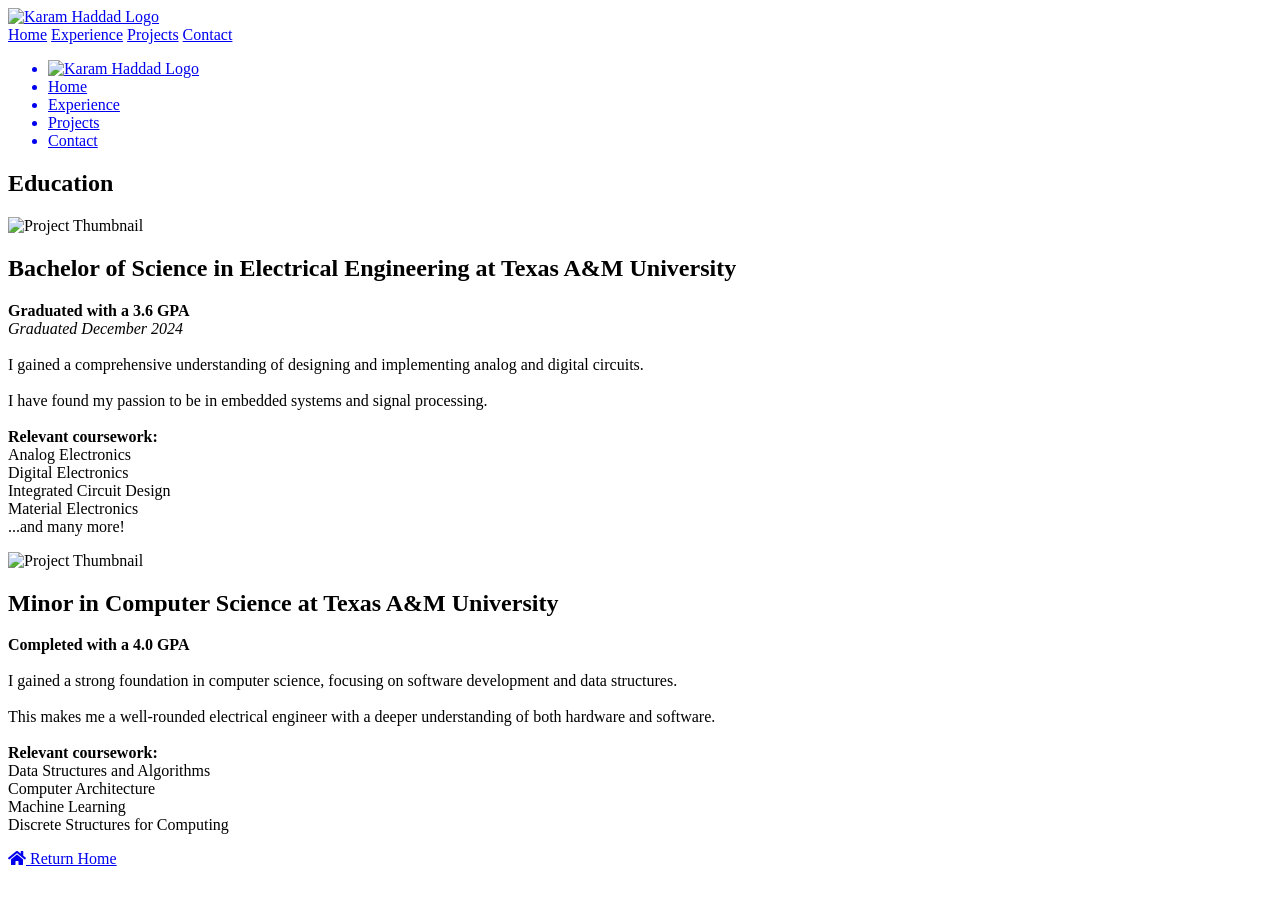
==== experience.html @ 93a927cd "slight tweaks on work card, fixed project" ====
<!DOCTYPE html>
<html lang="en">
<head>
  <meta charset="UTF-8">
  <meta name="viewport" content="width=device-width, initial-scale=1.0">
  <title>Education - Karam Haddad</title>
  <link href="https://fonts.googleapis.com/css?family=Open+Sans:400,600,700" rel="stylesheet">
  <link rel="stylesheet" href="https://cdnjs.cloudflare.com/ajax/libs/font-awesome/5.15.3/css/all.min.css">
  
  <link rel="stylesheet" type="text/css" href="css/style.css">
  <link rel="stylesheet" type="text/css" href="css/nav.css">
  <link rel="stylesheet" href="seprate-exp.css"> <!-- Link to the external CSS file -->
  <link rel="stylesheet" type="text/css" href="css/contact.css"> <!--for the contact icons i added-->
  <link rel="stylesheet" href="scroll_progress/scroll_progress.css"> <!-- Link to the scroll progress CSS file -->

  <link rel="icon" type="image/x-icon" href="header/kh_logo.png">
  
</head>

<body>
  <!--this is a progress bar for scrolling-->
  <div class="progress-container">
    <div class="progress-bar" id="myBar"></div>
  </div>

  <nav id="nav">
      <!-- Hamburger Menu Icon for Mobile -->
    <div class="hamburger-icon"> 
        <a href="index.html#home">
            <img src="header/kh_logo.png" alt="Karam Haddad Logo" class="nav-logo">
        </a>
        <!-- Menu Icon -->
        <div class="menu-icon" onclick="toggleMenu()"> <!--calls toggle menu in js when clicked.-->
            <span class="line line1"></span> <!-- Top line of = that will become part of X -->
            <span class="line line2"></span> <!-- Bottom line of = that will become part of X -->
        </div>
    </div>

    <!-- Mobile Menu -->
    <div class="mobile-menu hidden">
        <a href="index.html#home">Home</a>
        <a href="index.html#experience">Experience</a>
        <a href="index.html#projects">Projects</a>
        <a href="index.html#contact">Contact</a>
    </div>
    <!-- Desktop nav menu-->
    <ul class="desktop-menu">
        <a href="index.html#home"><li> <img src="header/kh_logo.png" alt="Karam Haddad Logo" class="nav-logo"> </li></a>
        <a href="index.html#home"><li>Home</li></a>
        <a href="index.html#experience"><li>Experience</li></a>
        <a href="index.html#projects"><li>Projects</li></a>
        <a href="index.html#contact"><li>Contact</li></a>
    </ul>
  </nav>
  <!-- Project Section -->
  <section class="projects-section">
    <div class="container">
      <header class="section-header">
        <h1 class="top-page-title">Education</h1>
      </header>
      <div class="projects-grid">
        <!-- Project Template -->
        <!--PROJECT3-->
        <div class="project-card" id="tamuelen">
          <div class="card-content">
            <img class="card-image" src="experience/tamu.png" alt="Project Thumbnail" />
            <div class="card-text">
              <h2 class="card-title">Bachelor of Science in Electrical Engineering at Texas A&M University</h2>
              <p class="card-description">
                <strong> Graduated with a 3.6 GPA</strong><br>
                <i>Graduated December 2024</i> <br><br>
                I gained a comprehensive understanding of designing and implementing analog and digital circuits. <br><br>
                I have found my passion to be in embedded systems and signal processing. <br><br>
                <strong>Relevant coursework:</strong>
                <br>Analog Electronics<br>
                Digital Electronics<br>
                Integrated Circuit Design<br>
                Material Electronics<br>
                ...and many more!
              </p>
            </div>
          </div>
        </div>
        <!--PROJECT4-->
        <div class="project-card" id="tamucs">
          <div class="card-content">
            <img class="card-image" src="experience/tamu.png" alt="Project Thumbnail" />
            <div class="card-text">
              <h2 class="card-title">Minor in Computer Science at Texas A&M University</h2>
              <p class="card-description">
                <strong>Completed with a 4.0 GPA</strong><br><br>
                I gained a strong foundation in computer science, focusing on software development and data structures. <br><br>
                This makes me a well-rounded electrical engineer with a deeper understanding of both hardware and software. <br><br>
                <strong>Relevant coursework:</strong>
                <br>Data Structures and Algorithms<br>
                Computer Architecture<br>
                Machine Learning<br>
                Discrete Structures for Computing
              </p>
            </div>
          </div>
        </div>
      </div>
      
      <div class="skills">
        <a href="index.html" class="skill">
          <i class="fas fa-home"></i>
          <span>Return Home</span>
        </a>
      </div>
  </section>
  <script src="script.js"></script> <!-- Link to the nav -->
  <script src="scroll_progress/scroll_progress.js"></script> <!-- Link to the scroll progress JS file -->
</body>
</html>
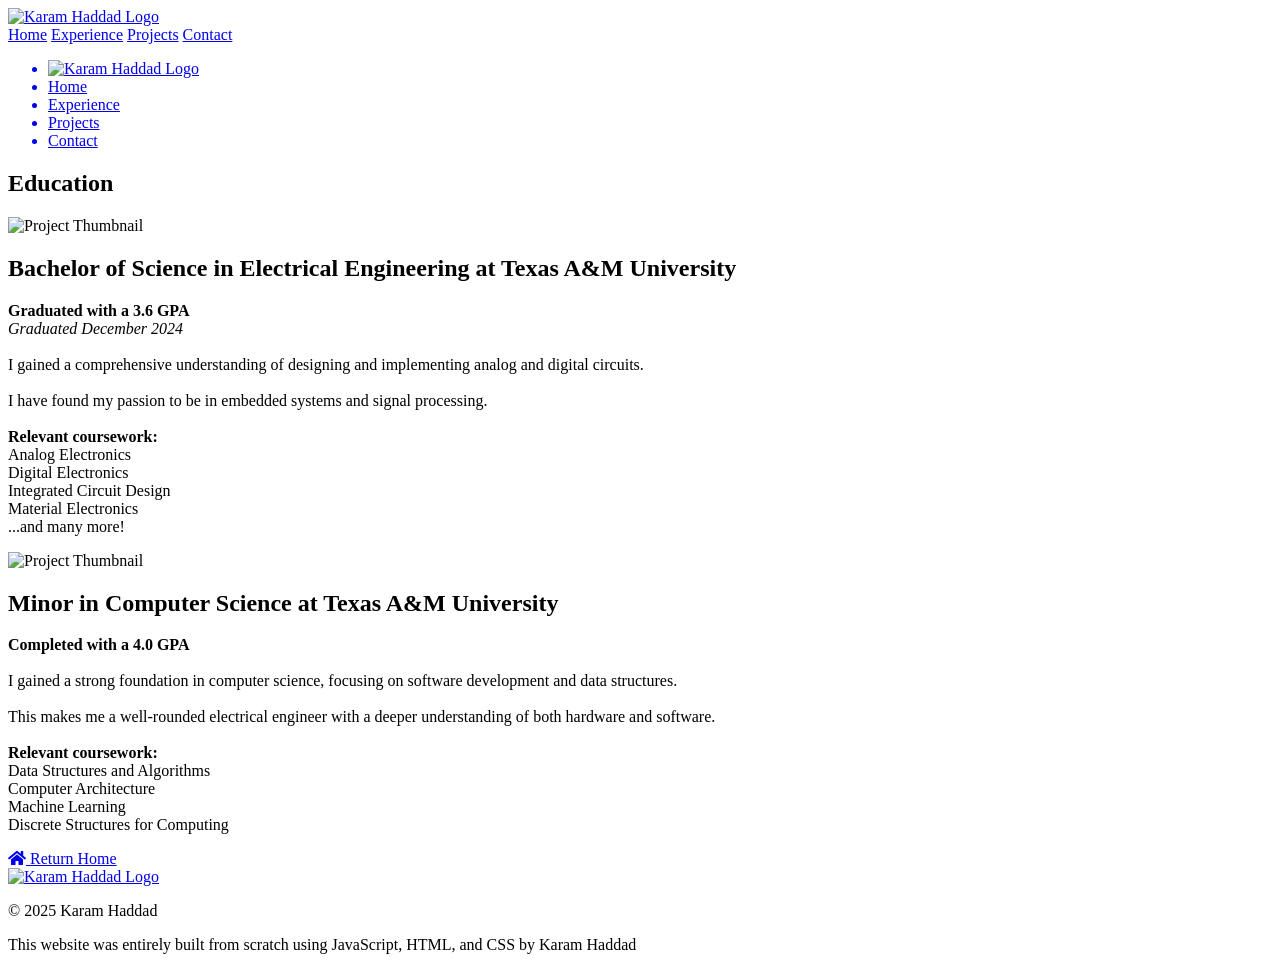
==== commit b2cbd7ac: "added footer in all pages" ====
--- a/experience.html
+++ b/experience.html
@@ -109,6 +109,15 @@
         </a>
       </div>
   </section>
+
+  <footer>
+    <a href="#home">
+      <img src="header/kh_logo.png" alt="Karam Haddad Logo" class="footer-logo" loading="lazy">
+    </a>
+    <p>&copy; 2025 Karam Haddad</p>
+    <p>This website was entirely built from scratch using JavaScript, HTML, and CSS by Karam Haddad</p>
+  </footer>
+
   <script src="script.js"></script> <!-- Link to the nav -->
   <script src="scroll_progress/scroll_progress.js"></script> <!-- Link to the scroll progress JS file -->
 </body>
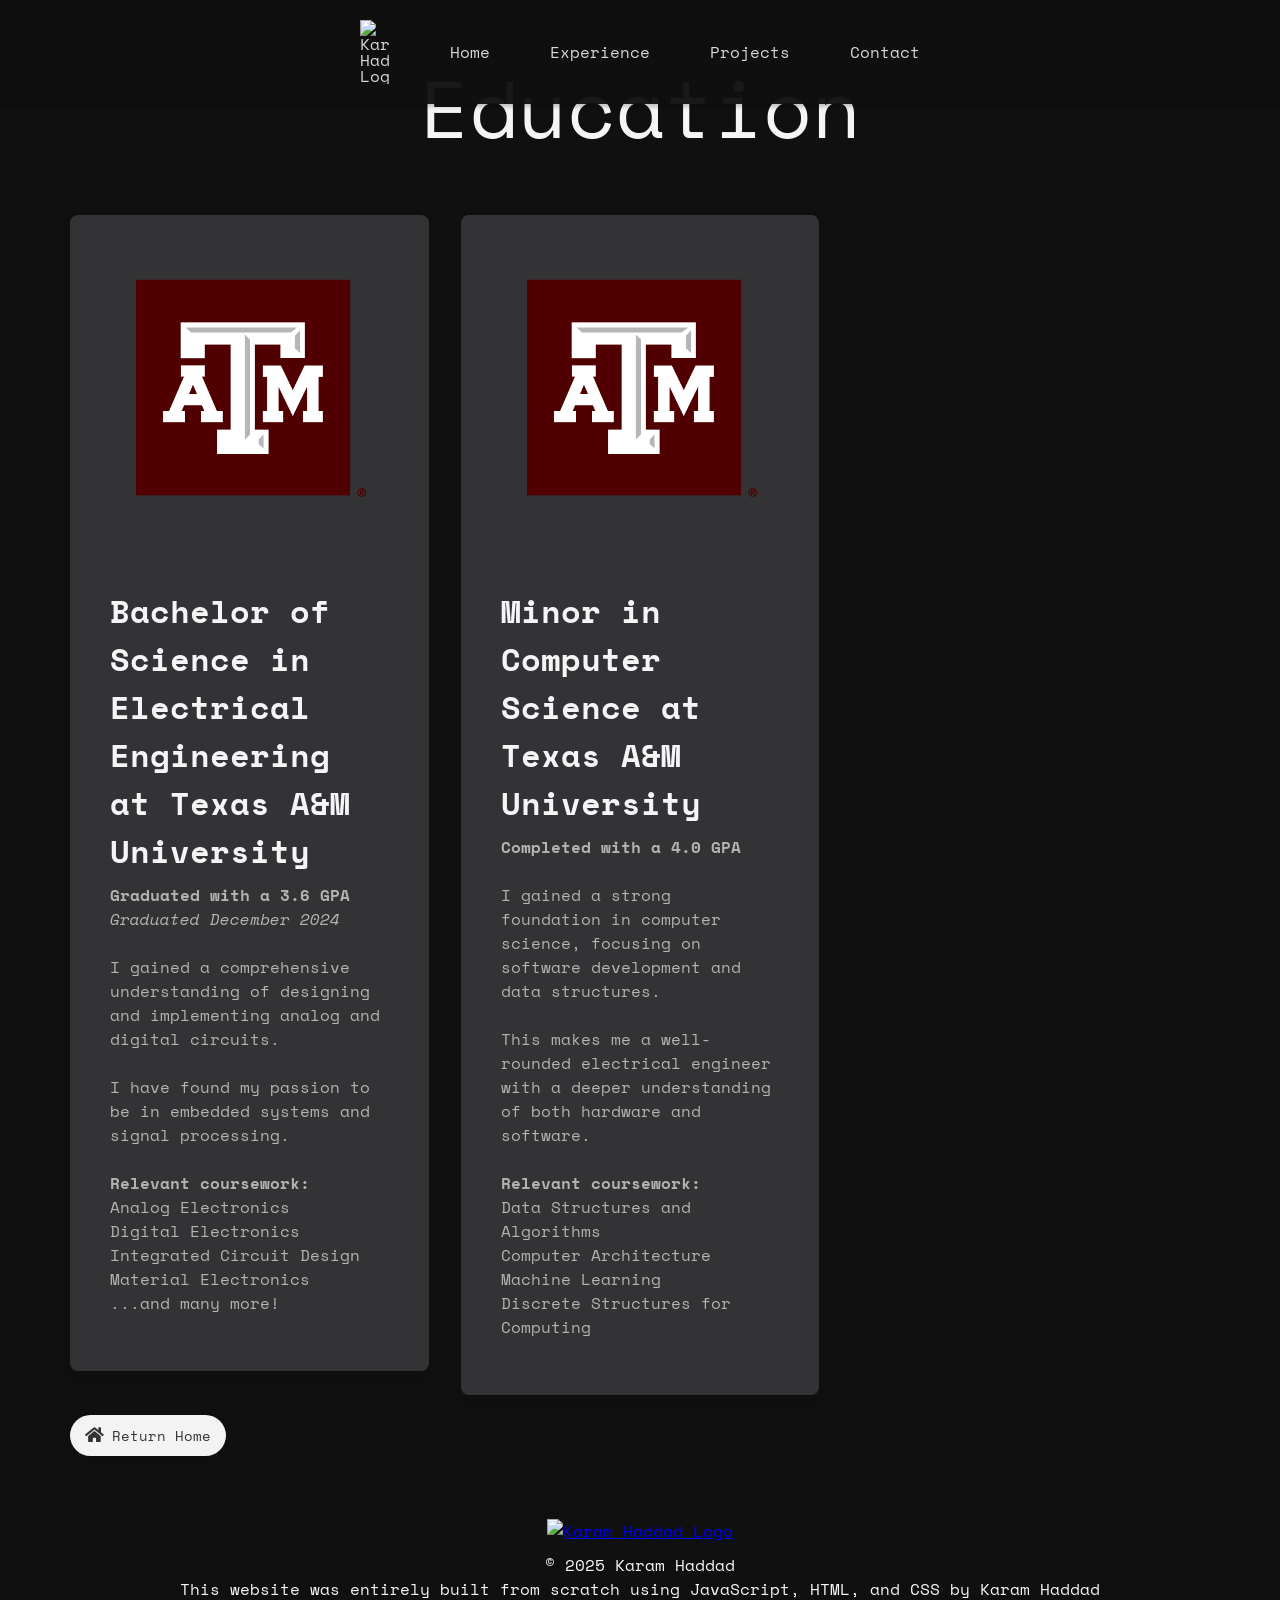
==== commit ee5fdba2: "changed fonts EVERYWHERE, fixed nav in home" ====
--- a/experience.html
+++ b/experience.html
@@ -4,7 +4,7 @@
   <meta charset="UTF-8">
   <meta name="viewport" content="width=device-width, initial-scale=1.0">
   <title>Education - Karam Haddad</title>
-  <link href="https://fonts.googleapis.com/css?family=Open+Sans:400,600,700" rel="stylesheet">
+  <link href="https://fonts.googleapis.com/css2?family=Space+Mono:wght@400;700&display=swap" rel="stylesheet">
   <link rel="stylesheet" href="https://cdnjs.cloudflare.com/ajax/libs/font-awesome/5.15.3/css/all.min.css">
   
   <link rel="stylesheet" type="text/css" href="css/style.css">
@@ -16,6 +16,12 @@
   <link rel="icon" type="image/x-icon" href="header/kh_logo.png">
   
 </head>
+<!-- Global Styles: Apply the monospace font all over -->
+<style>
+  body {
+    font-family: 'Space Mono', monospace;
+  }
+</style>
 
 <body>
   <!--this is a progress bar for scrolling-->
--- a/css/style.css
+++ b/css/style.css
@@ -0,0 +1,65 @@
+/* Resets margin and padding for all elements */
+* {
+  margin:0px;
+  padding:0px;
+}
+
+/* Smooth scrolling behavior for the whole page */
+html {
+    scroll-behavior: smooth;
+    scroll-padding-top: 65px;
+
+    /*scroll bar design vertical.*/
+    scrollbar-width: thin; /* Can be "auto", "thin", or "none" */
+    scrollbar-color: #555 #333; /* Thumb and track color */
+}
+
+/*General styling for body*/
+body {
+    margin: 0;
+    padding: 0;
+    background-color: #000000;
+}
+
+#top-page-skills{
+  font-size: 65px;
+  color: #F5F5F7;
+}
+
+.bg-custom{
+  /*CSS rule for the custom background color TAILWIND*/
+  background-color: #000000;
+}
+
+.projects{
+  background-color: #101010;
+}
+
+#top-page-projects{
+  z-index:5; /*this is so its above the carousel*/
+  margin-bottom: -30px;
+  font-size: 65px;
+  color: #F5F5F7;
+}
+
+footer{
+  text-align: center;
+  color: #F5F5F7;
+  background-color: #101010;
+  padding:15px;
+}
+
+.footer-logo{
+  width: 40px;
+  margin:auto;
+  padding-bottom:10px; 
+}
+
+/* Small screens (phones)*/
+@media screen and (max-width: 600px) {
+  /*make footer text smaller*/
+  footer{
+    font-size: 0.8em;
+  }
+  
+}
--- a/css/nav.css
+++ b/css/nav.css
@@ -0,0 +1,165 @@
+/* Resets margin and padding for all elements */
+* {
+  margin:0px;
+  padding:0px;
+}
+main#main-content {
+  padding-top: 65px; /* Adjust this value based on your nav bar's actual height */
+}
+
+/* Styling for the navigation bar DESKTOP============================================================VVVVVV*/
+nav {
+  /*make the background black but also slightly backdrop blur */
+  background-color: rgba(16, 16, 16, 0.96);
+  overflow: hidden;
+  text-align: center;
+  z-index: 10; /* Keeps it above everything */
+  position: fixed;
+  width:100%;
+  top: 0; /* Sticks to the top */
+  height: auto;
+  box-shadow: 0 3px 4px rgba(0, 0, 0, 0.211); /* Soft shadow */
+}
+
+/* Removes default list styles and sets margin and padding for navigation list */
+nav ul {
+  font-weight: bold;
+  padding: 0;
+  margin: 0;
+  list-style-type: none; /* Removes default bullet points */
+}
+
+/* Styling for navigation list items */
+nav ul li {
+  color:#d8d5db;
+  display: inline-block;
+  padding: 10px 15px;
+  line-height: 1;
+  vertical-align: top;
+  
+  display: flex;
+  align-items: center;
+  justify-content: center;
+  font-weight: 200;
+}
+
+
+/* Hover effect for navigation list items */
+nav ul li:hover {
+  font-weight: 900;
+}
+
+/*END OF DESKTOP NAV DESIGN============================================================^^^^^*/
+
+/*STYLING FOR THE MOBILE NAVIGATION BAR============================================================VVVVV*/
+/* Hamburger Icon */
+.hamburger-icon {
+  display: none;
+  cursor: pointer;
+  font-size: 30px;
+  color: #d8d5db;
+}
+
+/* Mobile Menu */
+.mobile-menu {
+  position: fixed;
+  top: 0;
+  right: -100%; /* Start off the screen */
+  height: 100vh;
+  width: 250px;
+  background-color: rgba(16, 16, 16, 0.88);
+  -webkit-backdrop-filter: blur(10px); /* Add this line first, it fixes blur for Safari*/
+   backdrop-filter: blur(10px);  /* This line activates blur*/
+  
+  transition: right 0.3s ease-out;
+  z-index: 19;
+  display: flex;
+  flex-direction: column;
+  padding-top: 45px; /* Adjust based on your nav height */
+}
+
+.mobile-menu a {
+  padding: 20px;
+  color: #d8d5db;
+  text-decoration: none;
+  border-bottom: 1px solid #444;
+  font-size: 20px;
+}
+
+.nav-logo{
+/*make sure size is good for logo in the nav bar.*/
+  width: 30px;
+}
+
+.desktop-menu {
+  display: flex;
+  align-items: center; /* This ensures all items in the menu are vertically centered */
+  justify-content: center; /* Center menu items horizontally if needed */
+  padding: 0;
+  margin: 0;
+  list-style-type: none;
+}
+
+.desktop-menu a {
+  display: flex;
+  align-items: center; /* Aligns the text and logo vertically */
+  text-decoration: none;
+  color: #d8d5db;
+  padding: 10px 15px;
+}
+
+.menu-icon {
+  display: flex;
+  flex-direction: column;
+  justify-content: space-around;
+  margin-top:5px;
+  width: 30px;
+  height: 20px;
+  cursor: pointer;
+  z-index: 20; /* Ensures the icon is clickable and above other content */
+  margin-right: 10px;
+}
+
+.line {
+  background-color: #d8d5db;
+  height: 3px;
+  width: 100%;
+  transition: transform 0.5s ease, opacity 0.5s ease; /* Smooth transition for the animation */
+}
+
+/* Adjustments for transforming lines into X with perfect intersection */
+.menu-icon.open .line1 {
+  transform: translateY(1px) rotate(45deg); /* Adjust translateY value for perfect intersection */
+}
+
+.menu-icon.open .line2 {
+  transform: translateY(-9px) rotate(-45deg); /* Adjust translateY value for perfect intersection */
+}
+/*END OF MOBILE NAVIGATION BAR STYLING============================================================^^^^^*/
+
+/* Adjusting visibility on smaller screens */
+@media (max-width: 768px) {
+  nav{
+    padding: 6px; /*makes the mobile nav bar a little bigger*/
+  }
+  .mobile-menu a{
+    /*make font slightly smaller*/
+    font-size: 1.2em;
+  }
+  .hamburger-icon {
+    display: flex;
+    justify-content: space-between;
+    padding: 10px 15px;
+    z-index: 20; /* Ensure it's higher than the mobile-menu's z-index */
+    position: relative; /* z-index works on positioned elements (position:absolute, position:relative, or position:fixed) */
+  }
+  .desktop-menu {
+    display: none;
+  }
+  .mobile-menu.hidden {
+    display: flex;
+  }
+  .nav-logo{
+    margin-left:10px;
+  }
+}
--- a/seprate-exp.css
+++ b/seprate-exp.css
@@ -0,0 +1,135 @@
+/* Custom styles replacing Tailwind utility classes */
+body {
+  background-color: #101010;
+  color: #F5F5F7; /* Moved color here for broader application */
+}
+.projects-section {
+  padding: 3rem 1rem;
+}
+.container {
+  max-width: 1140px;
+  margin: auto;
+}
+.section-header {
+  text-align: center;
+  margin-bottom: 3rem;
+}
+.top-page-title{
+  font-size: 5rem;
+  font-weight: normal;
+  color: #F5F5F7;
+}
+.projects-grid {
+  display: flex;
+  flex-wrap: wrap;
+  margin: -1rem;
+}
+.project-card {
+  width: 100%;
+  padding: 1rem;
+  box-sizing: border-box;
+}
+.card-content {
+  background-color: #333335;
+  border-radius: 0.5rem;
+  overflow: hidden;
+  box-shadow: 0 4px 8px rgba(0,0,0,0.1);
+  padding: 1rem; /* Ensure there's padding around the content */
+}
+.card-image {
+  width: calc(100% - 2rem); /* Adjust width to be less than 100% */
+  height: 300px;
+  object-fit: cover;
+  /*now center the image*/
+  margin: 1rem;
+  display: block;
+  border-radius: 0.5rem;
+}
+.card-text {
+  padding: 1.5rem;
+}
+.card-title {
+  font-size: 2rem;
+  font-weight: bold;
+  margin-bottom: 0.5rem;
+  color: #F5F5F7;
+}
+.card-description {
+  color: #b3b3b3; /* Adjusted for better contrast */
+  margin-bottom: 1rem;
+}
+
+.skills {
+  display: flex;
+  flex-wrap: wrap;
+  gap: 15px;
+  margin-top: 20px;
+  justify-content: flex-start; /* Changed from center to flex-start */
+}
+
+.skill {
+  background-color: #f3f3f3;
+  padding: 10px 15px;
+  border-radius: 25px;
+  text-decoration: none;
+  font-size: 0.875rem;
+  color: #333;
+  display: inline-flex;
+  align-items: center;
+  transition: all 0.3s ease;
+  box-shadow: 0 2px 5px rgba(0,0,0,0.1);
+}
+
+.skill:hover {
+  background-color: #ddd;
+  transform: translateY(-2px);
+  box-shadow: 0 4px 8px rgba(0,0,0,0.15);
+}
+
+.skill i {
+  margin-right: 8px;
+  font-size: 1.2em;
+}
+
+/* Responsive adjustments */
+@media (max-width: 600px) {
+  /*make things smaller, less crammed, and easier to read*/
+  .card-title {
+    font-size: 1.5rem;
+  }
+  .card-description {
+    font-size: 1rem;
+  }
+  .skill {
+    font-size: 0.75rem;
+  }
+  .card-text {
+    padding: 1rem;
+  }
+  .card-image {
+    height: 200px;
+  }
+  .top-page-title{
+    font-size: 3.2rem;
+  }
+  .section-header {
+    margin-bottom: 1.5rem;
+  }
+  .projects-section {
+    padding: 2rem 2rem;
+  }
+  /*remove exxon logo*/
+
+}
+
+@media (min-width: 768px) {
+  .project-card {
+    width: 50%; /* 2 cards per row for medium screens */
+  }
+}
+
+@media (min-width: 1024px) {
+  .project-card {
+    width: 33.333%; /* 3 cards per row for larger screens */
+  }
+}
--- a/css/contact.css
+++ b/css/contact.css
@@ -0,0 +1,61 @@
+/* Resets margin and padding for all elements */
+* {
+  margin:0px;
+  padding:0px;
+}
+
+/* Contact Section Styling */
+#contact {
+  margin-bottom:25px;
+  background-color: #000000; /* Custom background color */
+  color: #F5F5F7;
+}
+#top-page-contact{
+  font-size: 65px;
+  color: #F5F5F7;
+}
+
+.contact-icon {
+  display: flex;
+  flex-direction: column;
+  align-items: center;
+  color: #F5F5F7;
+  transition: transform 0.3s ease;
+}
+
+.contact-icon i {
+  transition: color 0.3s ease;
+}
+
+.contact-icon span {
+  margin-top: 8px;
+}
+
+/* Hover Effects for Icons */
+.contact-icon:hover {
+  transform: translateY(-5px);
+}
+
+.contact-icon:hover i.fa-envelope {
+  color: #dd4b39; /* Email icon hover color */
+}
+
+.contact-icon:hover i.fa-github {
+  color: #6cc644; /* GitHub icon hover color */
+}
+
+.contact-icon:hover i.fa-linkedin {
+  color: #0077b5; /* LinkedIn icon hover color */
+}
+
+.contact-icon:hover i.fa-youtube {
+  color: #b2071d; /* YouTube icon hover color */
+}
+
+/* Small screens (phones)*/
+@media (max-width: 600px) {
+  /*make the contact icons and text below it smaller*/
+  .contact-icon {
+    font-size: 0.8em;
+  }
+}
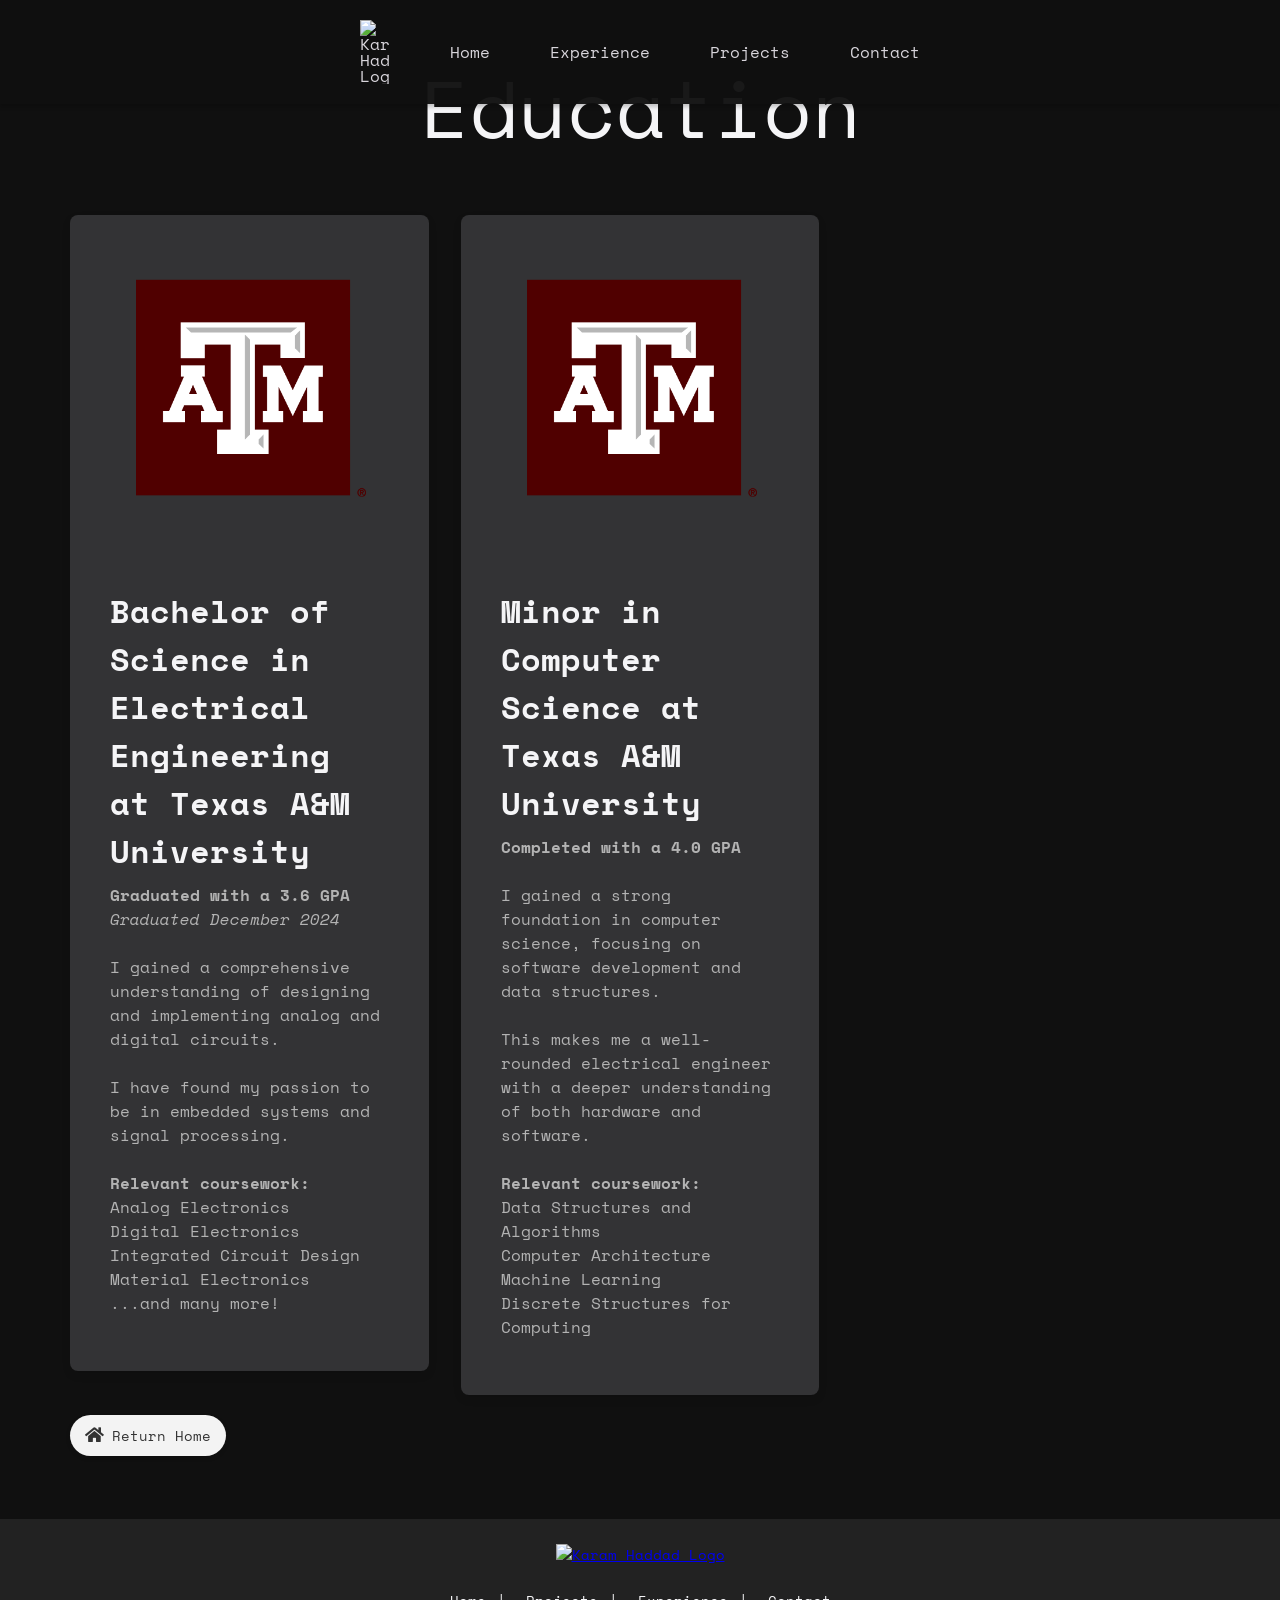
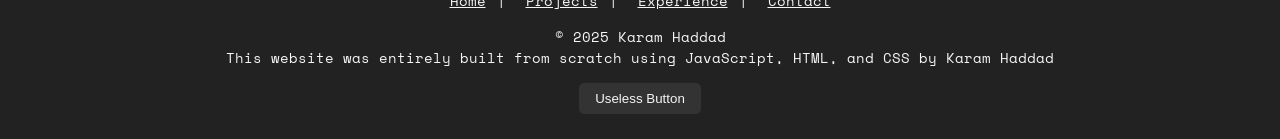
==== commit b0957ece: "added the useless button feature" ====
--- a/experience.html
+++ b/experience.html
@@ -117,11 +117,20 @@
   </section>
 
   <footer>
-    <a href="#home">
-      <img src="header/kh_logo.png" alt="Karam Haddad Logo" class="footer-logo" loading="lazy">
-    </a>
-    <p>&copy; 2025 Karam Haddad</p>
-    <p>This website was entirely built from scratch using JavaScript, HTML, and CSS by Karam Haddad</p>
+    <div class="footer-content">
+      <a href="#home">
+        <img src="header/kh_logo.png" alt="Karam Haddad Logo" class="footer-logo" loading="lazy">
+      </a>
+      <div class="footer-links">
+        <a href="index.html#home">Home</a>
+        <a href="index.html#projects">Projects</a>
+        <a href="index.html#experience">Experience</a>
+        <a href="index.html#contact">Contact</a>
+      </div>
+      <p>&copy; 2025 Karam Haddad</p>
+      <p>This website was entirely built from scratch using JavaScript, HTML, and CSS by Karam Haddad</p>
+      <button id="useless-button" class="useless-button">Useless Button</button>
+    </div>
   </footer>
 
   <script src="script.js"></script> <!-- Link to the nav -->
--- a/css/style.css
+++ b/css/style.css
@@ -42,24 +42,96 @@
   color: #F5F5F7;
 }
 
-footer{
+/* Footer Styling */
+footer {
+  margin-top: 15px;
   text-align: center;
   color: #F5F5F7;
-  background-color: #101010;
-  padding:15px;
+  background-color: #222222;
+  padding: 25px 15px;
+  font-size: 0.9em;
 }
 
-.footer-logo{
-  width: 40px;
-  margin:auto;
-  padding-bottom:10px; 
+.footer-content {
+  max-width: 1200px;
+  margin: 0 auto;
 }
 
-/* Small screens (phones)*/
+.footer-logo {
+  width: 30px;
+  margin: auto;
+  padding-bottom: 10px;
+}
+
+.footer-links {
+  display: flex;
+  justify-content: center;
+  gap: 20px;
+  margin: 15px 0;
+}
+
+.footer-links a {
+  color: #F5F5F7;
+  text-decoration: underline;
+  transition: opacity 0.3s ease;
+  position: relative;
+  padding: 0 10px;
+}
+
+.footer-links a:not(:last-child)::after {
+  content: '|';
+  position: absolute;
+  right: -10px;
+  color: #F5F5F7;
+  text-decoration: none;
+}
+
+.footer-links a:hover {
+  opacity: 0.7;
+}
+
+/* Mobile Responsiveness */
 @media screen and (max-width: 600px) {
-  /*make footer text smaller*/
-  footer{
+  footer {
     font-size: 0.8em;
+    padding: 20px 10px;
   }
   
+  .footer-links {
+    flex-wrap: wrap;
+    gap: 15px;
+  }
+  
+  .footer-logo {
+    width: 25px;
+    padding-bottom: 10px;
+  }
+  
+  .footer-links a {
+    padding: 0 8px;
+  }
+  
+  .footer-links a:not(:last-child)::after {
+    right: -8px;
+  }
+}
+
+.useless-button {
+  margin-top: 15px;
+  padding: 8px 16px;
+  background-color: #333;
+  color: #F5F5F7;
+  border: none;
+  border-radius: 5px;
+  cursor: pointer;
+  transition: all 0.3s ease;
+}
+
+.useless-button:hover {
+  background-color: #444;
+  transform: scale(1.05);
+}
+
+.useless-button:active {
+  transform: scale(0.95);
 }
--- a/seprate-exp.css
+++ b/seprate-exp.css
@@ -113,6 +113,7 @@
     font-size: 3.2rem;
   }
   .section-header {
+    margin-top: 1.5rem; /*fixed the glitch where in phone mode, nav menu cropped a little of top*/
     margin-bottom: 1.5rem;
   }
   .projects-section {
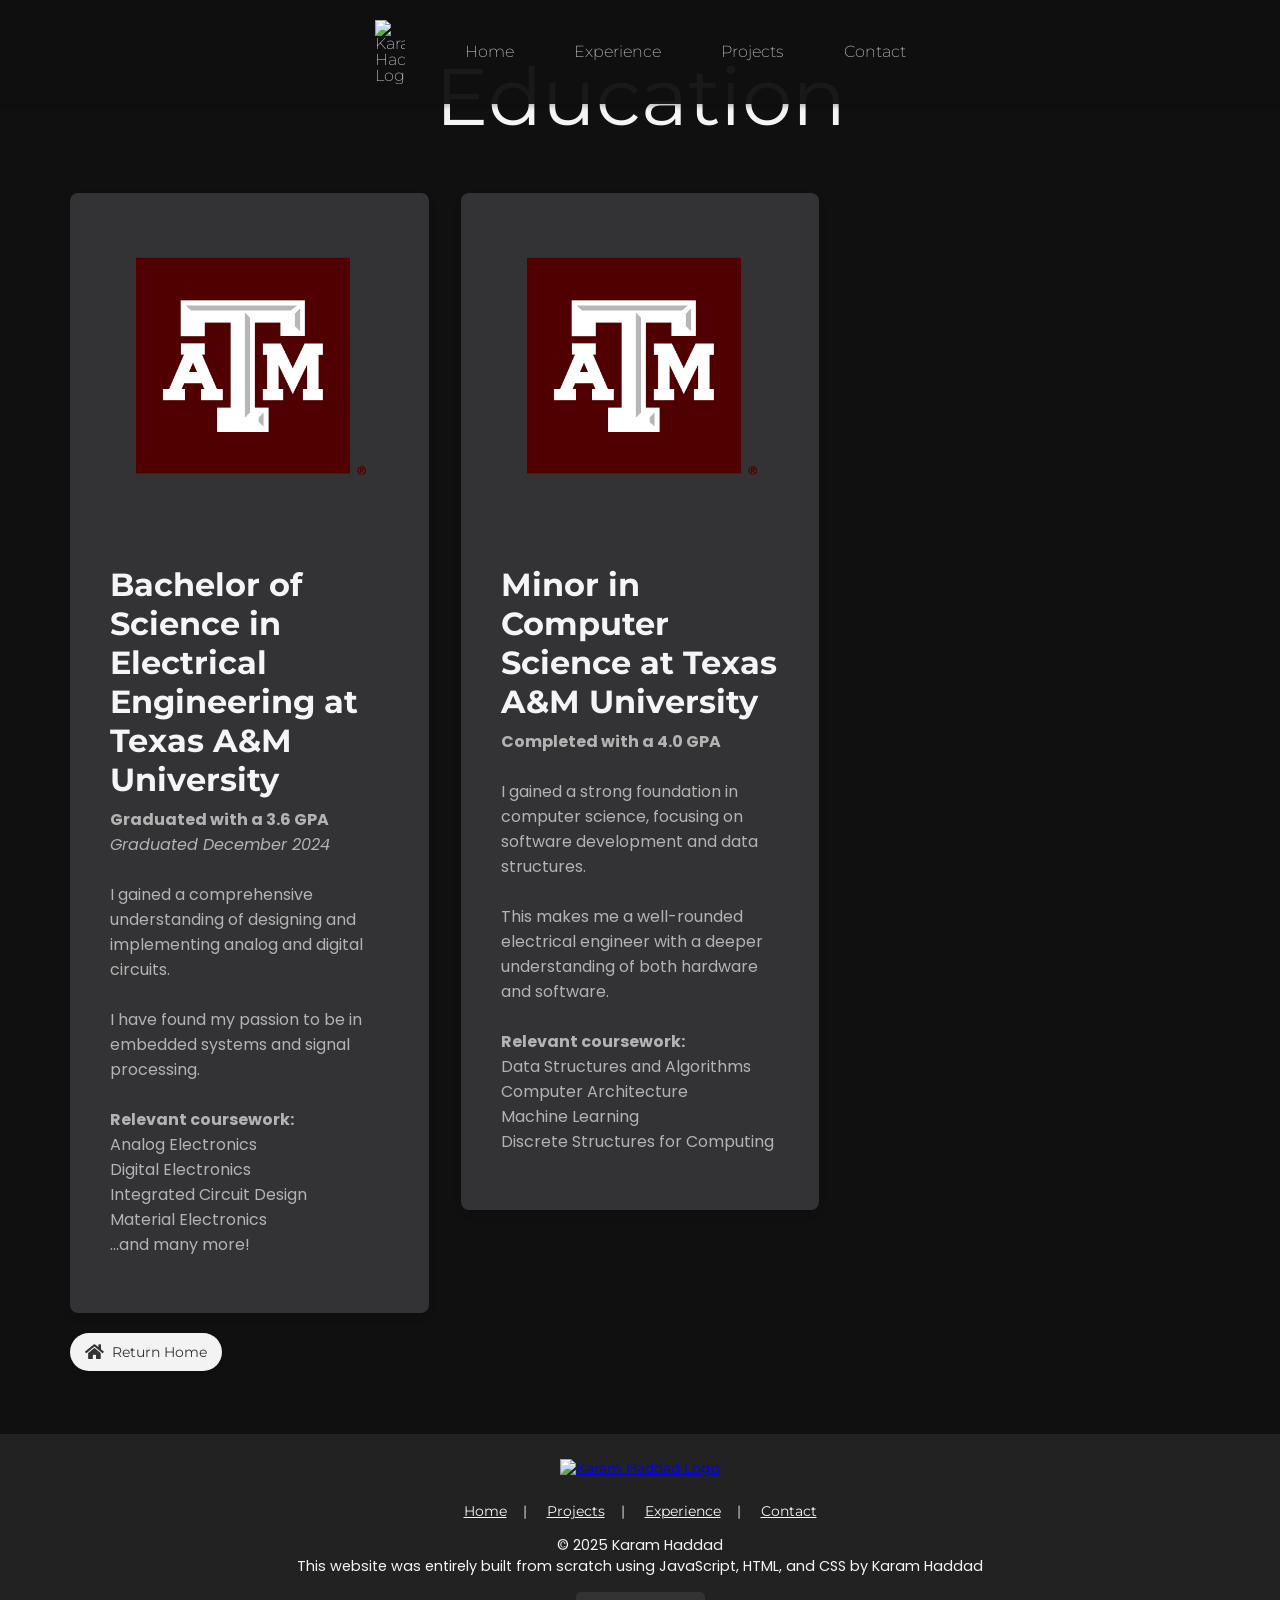
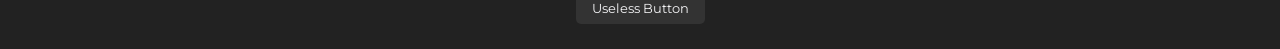
==== commit cc582d9f: "changed font everywhere" ====
--- a/experience.html
+++ b/experience.html
@@ -15,11 +15,33 @@
 
   <link rel="icon" type="image/x-icon" href="header/kh_logo.png">
   
+  <!-- Add after the existing font imports -->
+  <link href="https://fonts.googleapis.com/css2?family=Montserrat:wght@400;500;600;700&family=Poppins:wght@300;400;500;600;700&display=swap" rel="stylesheet">
 </head>
 <!-- Global Styles: Apply the monospace font all over -->
 <style>
   body {
-    font-family: 'Space Mono', monospace;
+    font-family: 'Poppins', sans-serif;
+  }
+  
+  nav, 
+  .mobile-menu,
+  .desktop-menu,
+  footer,
+  .footer-content,
+  .footer-links,
+  .useless-button {
+    font-family: 'Montserrat', sans-serif;
+  }
+  
+  h1, h2, h3, h4, h5, h6, 
+  .section-title, 
+  .skill {
+    font-family: 'Montserrat', sans-serif;
+  }
+  
+  p, li {
+    font-family: 'Poppins', sans-serif;
   }
 </style>
 
@@ -36,7 +58,7 @@
             <img src="header/kh_logo.png" alt="Karam Haddad Logo" class="nav-logo">
         </a>
         <!-- Menu Icon -->
-        <div class="menu-icon" onclick="toggleMenu()"> <!--calls toggle menu in js when clicked.-->
+        <div class="menu-icon onclick="toggleMenu()"> <!--calls toggle menu in js when clicked.-->
             <span class="line line1"></span> <!-- Top line of = that will become part of X -->
             <span class="line line2"></span> <!-- Bottom line of = that will become part of X -->
         </div>
--- a/css/nav.css
+++ b/css/nav.css
@@ -9,6 +9,7 @@
 
 /* Styling for the navigation bar DESKTOP============================================================VVVVVV*/
 nav {
+  font-family: 'Montserrat', sans-serif;
   /*make the background black but also slightly backdrop blur */
   background-color: rgba(16, 16, 16, 0.96);
   overflow: hidden;
@@ -79,6 +80,7 @@
 }
 
 .mobile-menu a {
+  font-family: 'Montserrat', sans-serif;
   padding: 20px;
   color: #d8d5db;
   text-decoration: none;
@@ -106,6 +108,11 @@
   text-decoration: none;
   color: #d8d5db;
   padding: 10px 15px;
+}
+
+.desktop-menu li {
+  font-family: 'Montserrat', sans-serif;
+  /* Rest of properties remain the same */
 }
 
 .menu-icon {
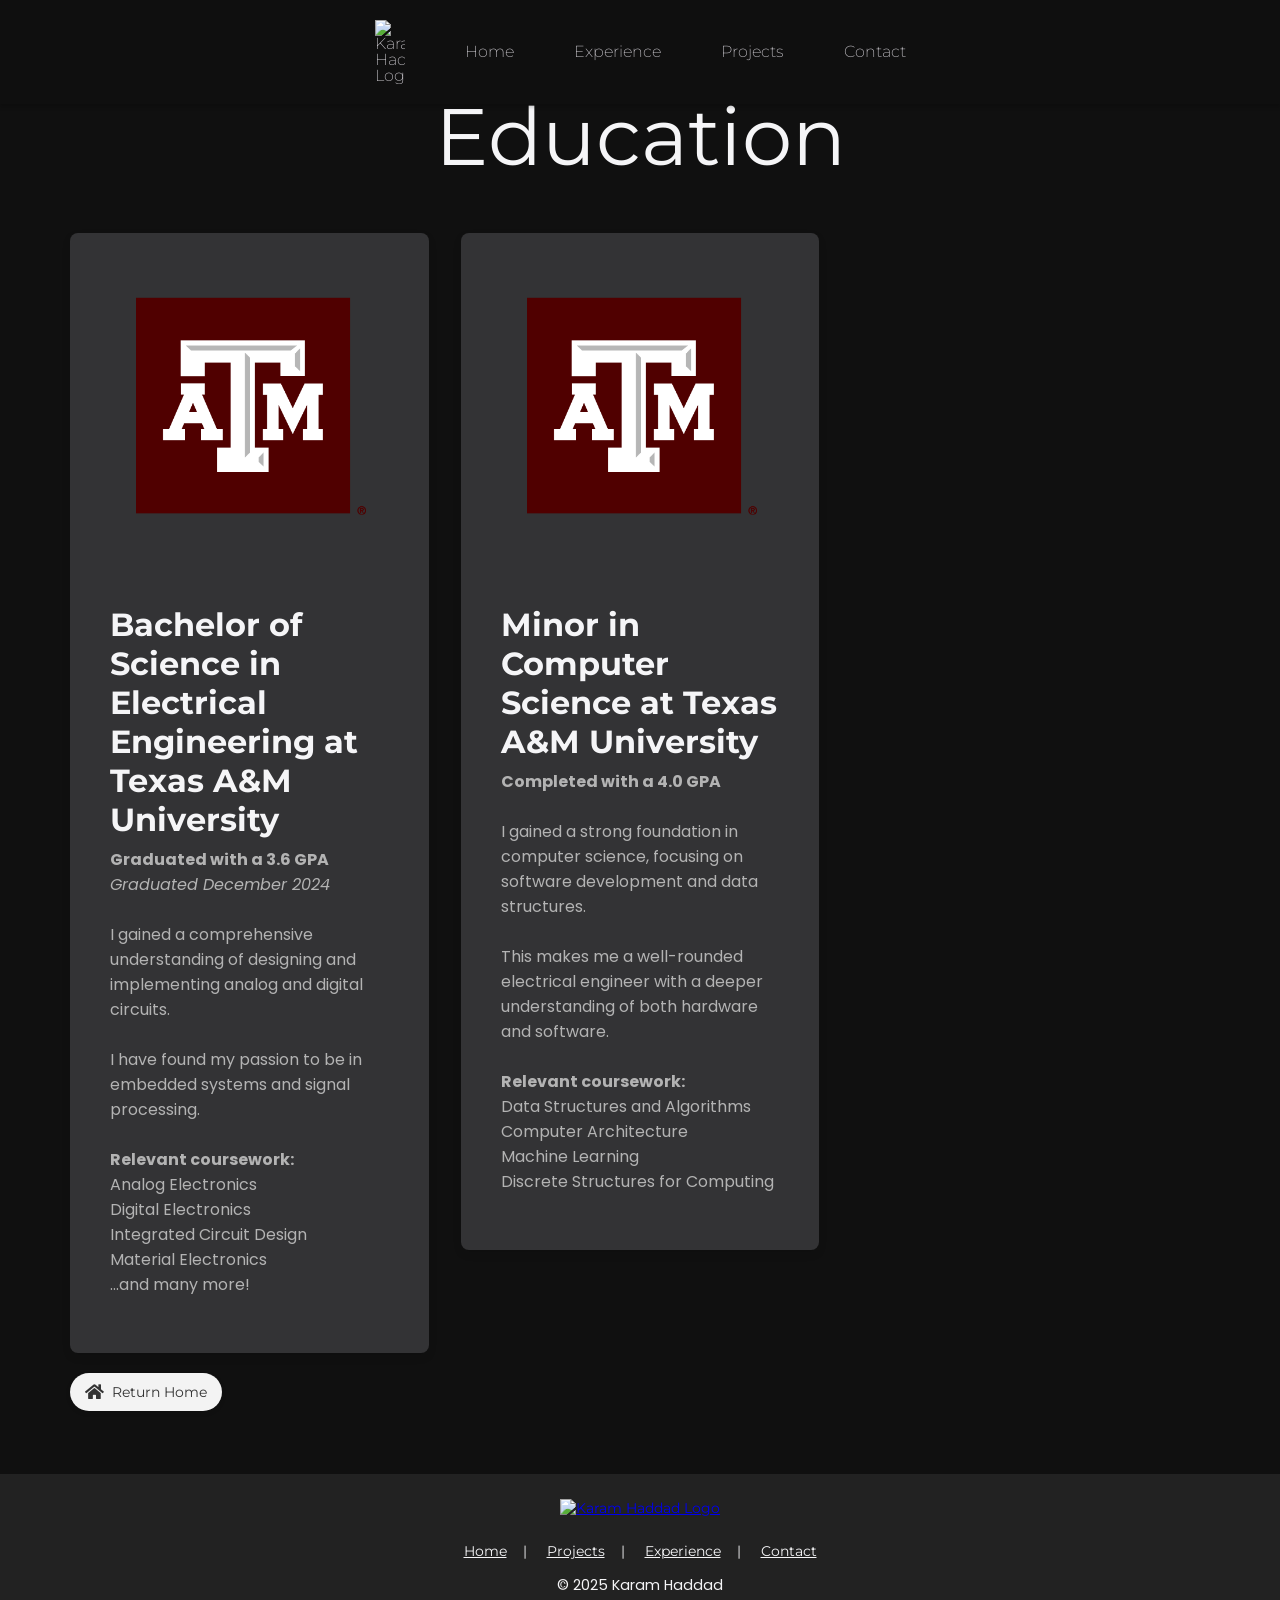
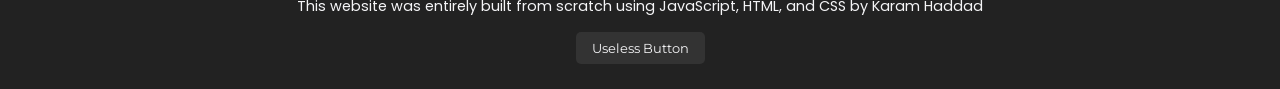
==== commit d8ec513c: "small button fixes w prefetchers" ====
--- a/experience.html
+++ b/experience.html
@@ -20,6 +20,9 @@
 </head>
 <!-- Global Styles: Apply the monospace font all over -->
 <style>
+  .top-page-title{
+    margin-top:40px;
+  }
   body {
     font-family: 'Poppins', sans-serif;
   }
